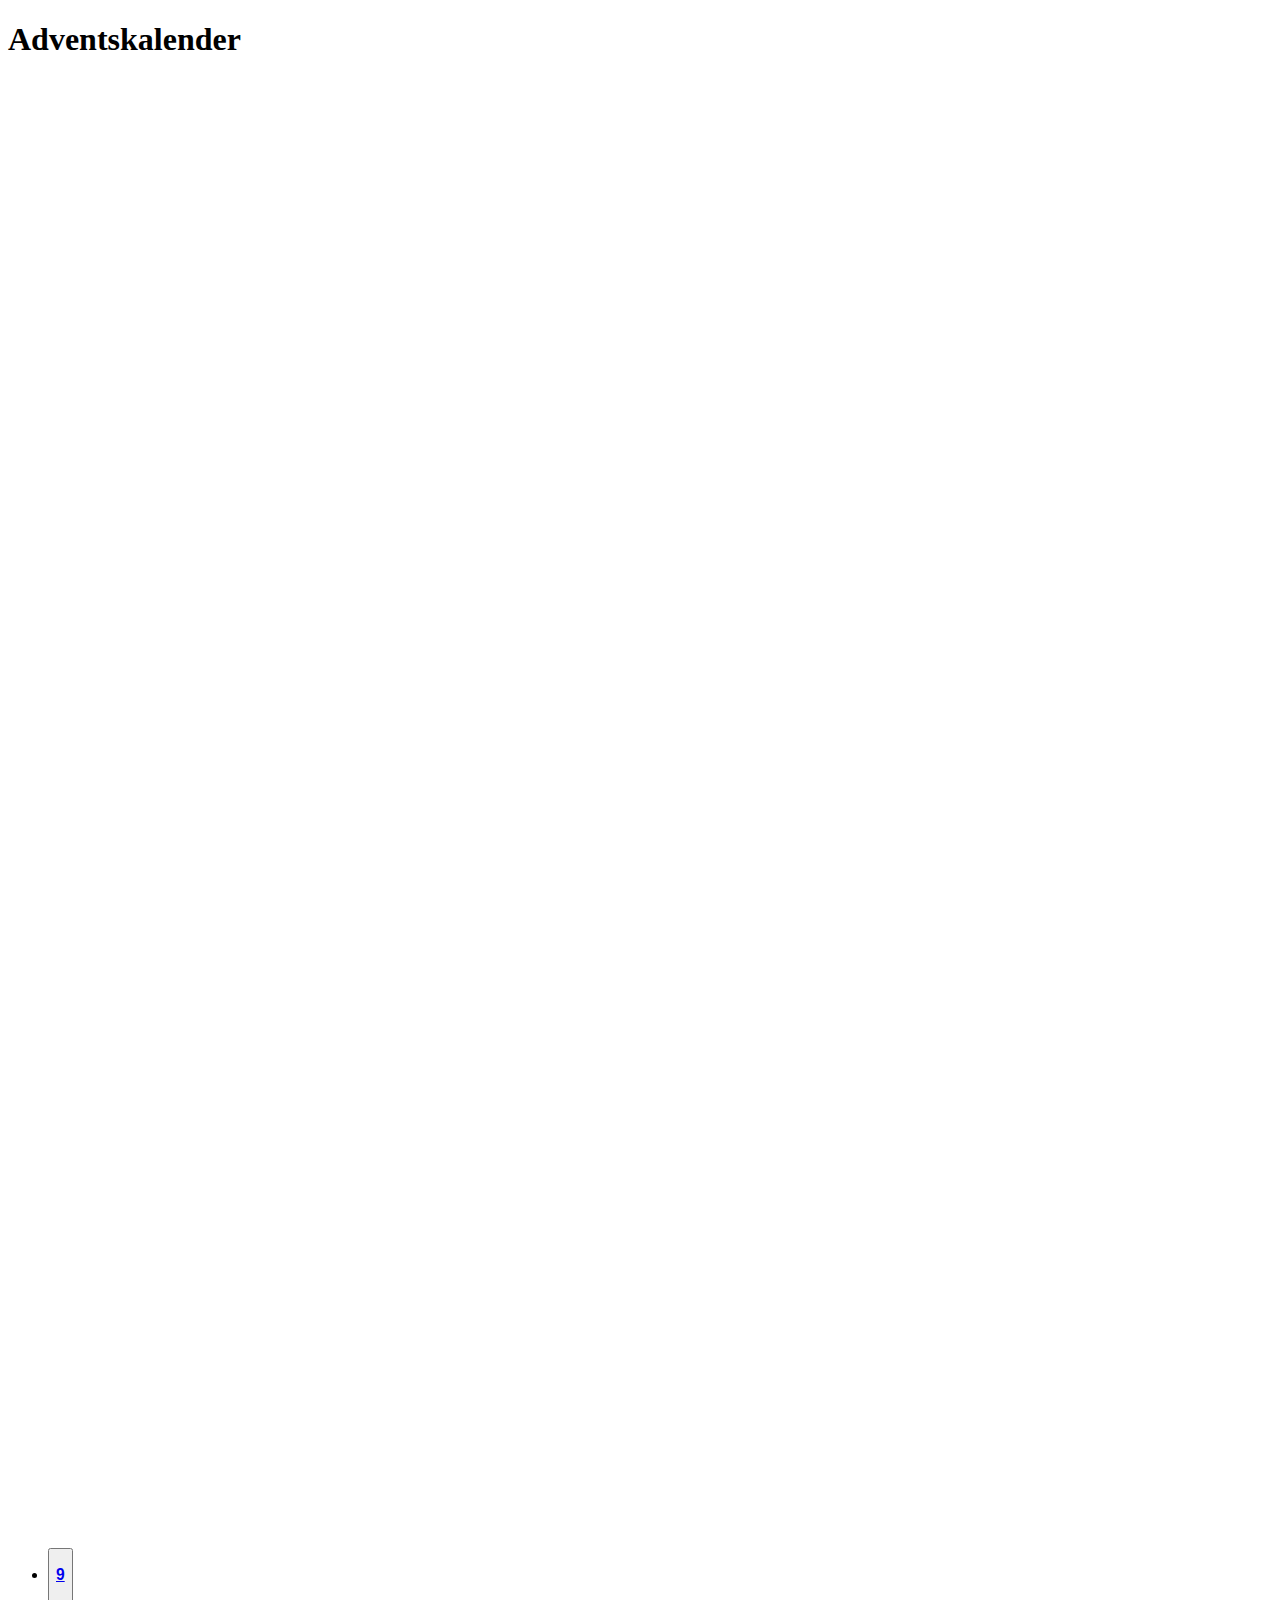
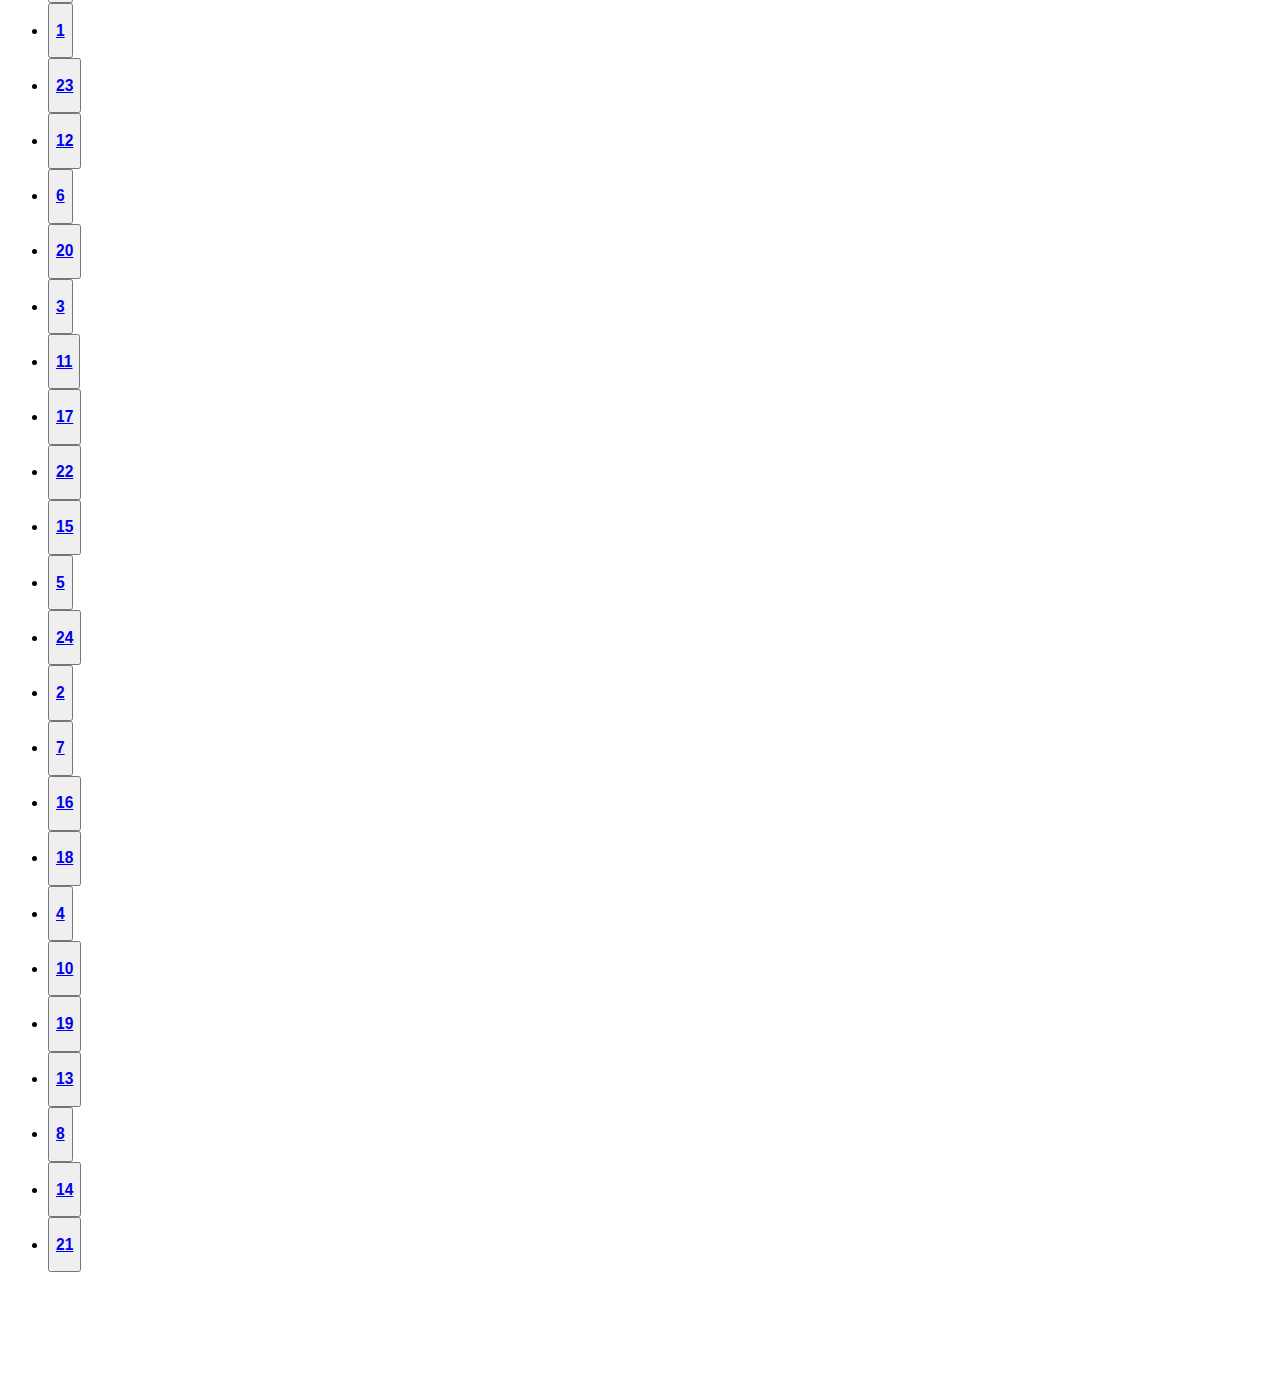
==== alt.html @ ee61a910 "update" ====
<!DOCTYPE html>
<html lang="en">

<head>

  <link rel="stylesheet" href="Adventskalender.css">
  <meta charset="UTF-8">
  <meta name="viewport" day="width=device-width, initial-scale=.0">
  <title>Adventskalender</title>
  <link rel="stylesheet" href="https://fonts.googleapis.com/icon?family=Material+Icons">
  <link rel="stylesheet" href="https://code.getmdl.io/1.3.0/material.indigo-pink.min.css">
</head>



<header>
    <h1>Adventskalender</h1>
</header>

<body>
  <section>
    <!-- <h2>Snowfall</h2> -->
    <div class="set">
        <div><img src="images/Schnee/Schneeflocke1.png"></div>
        <div><img src="images/Schnee/Schneeflocke2.png"></div>
        <div><img src="images/Schnee/Schneeflocke3.png"></div>
        <div><img src="images/Schnee/Schneeflocke4.png"></div>
        <div><img src="images/Schnee/Schneeflocke1.png"></div>
        <div><img src="images/Schnee/Schneeflocke2.png"></div>
        <div><img src="images/Schnee/Schneeflocke3.png"></div>
        <div><img src="images/Schnee/Schneeflocke4.png"></div>
    </div>
    <div class="set set2">
        <div><img src="images/Schnee/Schneeflocke1.png"></div>
        <div><img src="images/Schnee/Schneeflocke2.png"></div>
        <div><img src="images/Schnee/Schneeflocke3.png"></div>
        <div><img src="images/Schnee/Schneeflocke4.png"></div>
        <div><img src="images/Schnee/Schneeflocke1.png"></div>
        <div><img src="images/Schnee/Schneeflocke2.png"></div>
        <div><img src="images/Schnee/Schneeflocke3.png"></div>
        <div><img src="images/Schnee/Schneeflocke4.png"></div>
    </div>
    <div class="set set3">
        <div><img src="images/Schnee/Schneeflocke1.png"></div>
        <div><img src="images/Schnee/Schneeflocke2.png"></div>
        <div><img src="images/Schnee/Schneeflocke3.png"></div>
        <div><img src="images/Schnee/Schneeflocke4.png"></div>
        <div><img src="images/Schnee/Schneeflocke1.png"></div>
        <div><img src="images/Schnee/Schneeflocke2.png"></div>
        <div><img src="images/Schnee/Schneeflocke3.png"></div>
        <div><img src="images/Schnee/Schneeflocke4.png"></div>
    </div>




  <div class="door-section">
    <ul class="door-grid">
      <li>
        <button class="door-box door-img-1">
          <a href="#">
          <div class="door-info">
            <h3>9</h3>
            
          </div></a>
        </button>
      </li>
      <li>
        <button id = "picture1" class="door-box door-img-2" onclick="changeCSS()">
          <a href="#">
          <div class="door-info">
            <h3>1</h3>
            
          </div></a>
        </button>
      </li>
      <li>
        <button class="door-box door-img-3">
          <a href="#">
          <div class="door-info">
            <h3>23</h3>
            
          </div></a>
        </button>
      </li>
      <li>
        <button class="door-box door-img-4">
          <a href="#">
          <div class="door-info">
            <h3>12</h3>
            
          </div></a>
        </button>
      </li>
      <li>
        <button class="door-box door-img-5">
          <a href="#">
          <div class="door-info">
            <h3>6</h3>
            
          </div></a>
        </button>
      </li>
      <li>
        <button class="door-box door-img-6">
          <a href="#">
          <div class="door-info">
            <h3>20</h3>
            
          </div></a>
        </button>
      </li>
      <li>
        <button class="door-box door-img-7">
          <a href="#">
          <div class="door-info">
            <h3>3</h3>
            
          </div></a>
        </button>
      </li>
      <li>
        <button class="door-box door-img-8">
          <a href="#">
          <div class="door-info">
            <h3>11</h3>
            
          </div></a>
        </button>
      </li>
      <li>
        <button class="door-box door-img-9">
          <a href="#">
          <div class="door-info">
            <h3>17</h3>
            
          </div></a>
        </button>
      </li>
      <li>
        <button class="door-box door-img-10">
          <a href="#">
          <div class="door-info">
            <h3>22</h3>
            
          </div></a>
        </button>
      </li>
      <li>
        <button class="door-box door-img-11">
          <a href="#">
          <div class="door-info">
            <h3>15</h3>
            
          </div></a>
        </button>
      </li>
      <li>
        <button class="door-box door-img-12">
          <a href="#">
          <div class="door-info">
            <h3>5</h3>
            
          </div></a>
        </button>
      </li>
      <li>
        <button class="door-box door-img-13">
          <a href="#">
          <div class="door-info">
            <h3>24</h3>
            
          </div></a>
        </button>
      </li>
      <li>
        <button class="door-box door-img-14">
          <a href="#">
          <div class="door-info">
            <h3>2</h3>
            
          </div></a>
        </button>
      </li>
      <li>
        <button class="door-box door-img-15">
          <a href="#">
          <div class="door-info">
            <h3>7</h3>
            
          </div></a>
        </button>
      </li>
      <li>
        <button class="door-box door-img-16">
          <a href="#">
          <div class="door-info">
            <h3>16</h3>
            
          </div></a>
        </button>
      </li>
      <li>
        <button class="door-box door-img-17">
          <a href="#">
          <div class="door-info">
            <h3>18</h3>
            
          </div></a>
        </button>
      </li>
      <li>
        <button class="door-box door-img-18">
          <a href="#">
          <div class="door-info">
            <h3>4</h3>
            
          </div></a>
        </button>
      </li>
      <li>
        <button class="door-box door-img-19">
          <a href="#">
          <div class="door-info">
            <h3>10</h3>
            
          </div></a>
        </button>
      </li>
      <li>
        <button class="door-box door-img-20">
          <a href="#">
          <div class="door-info">
            <h3>19</h3>
            
          </div></a>
        </button>
      </li>
      <li>
        <button class="door-box door-img-21">
          <a href="#">
          <div class="door-info">
            <h3>13</h3>
            
          </div></a>
        </button>
      </li>
      <li>
        <button class="door-box door-img-22">
          <a href="#">
          <div class="door-info">
            <h3>8</h3>
            
          </div></a>
        </button>
      </li>
      <li>
        <button class="door-box door-img-23">
          <a href="#">
          <div class="door-info">
            <h3>14</h3>
            
          </div></a>
        </button>
      </li>
      <li>
        <button id = "picture21" class="door-box door-img-24" onclick="changeCSS2()">
          <a href="#">
          <div class="door-info">
            <h3>21</h3>
            
          </div></a>
        </button>
      </li>
      
    </ul>
  </div>
</section>

  <footer><img src="images/Schnee/FooterSchnee.svg"></footer>







  <script defer src="https://code.getmdl.io/1.3.0/material.min.js"></script>
  <script src = "adventskalender.js"></script>
</body>

</html>
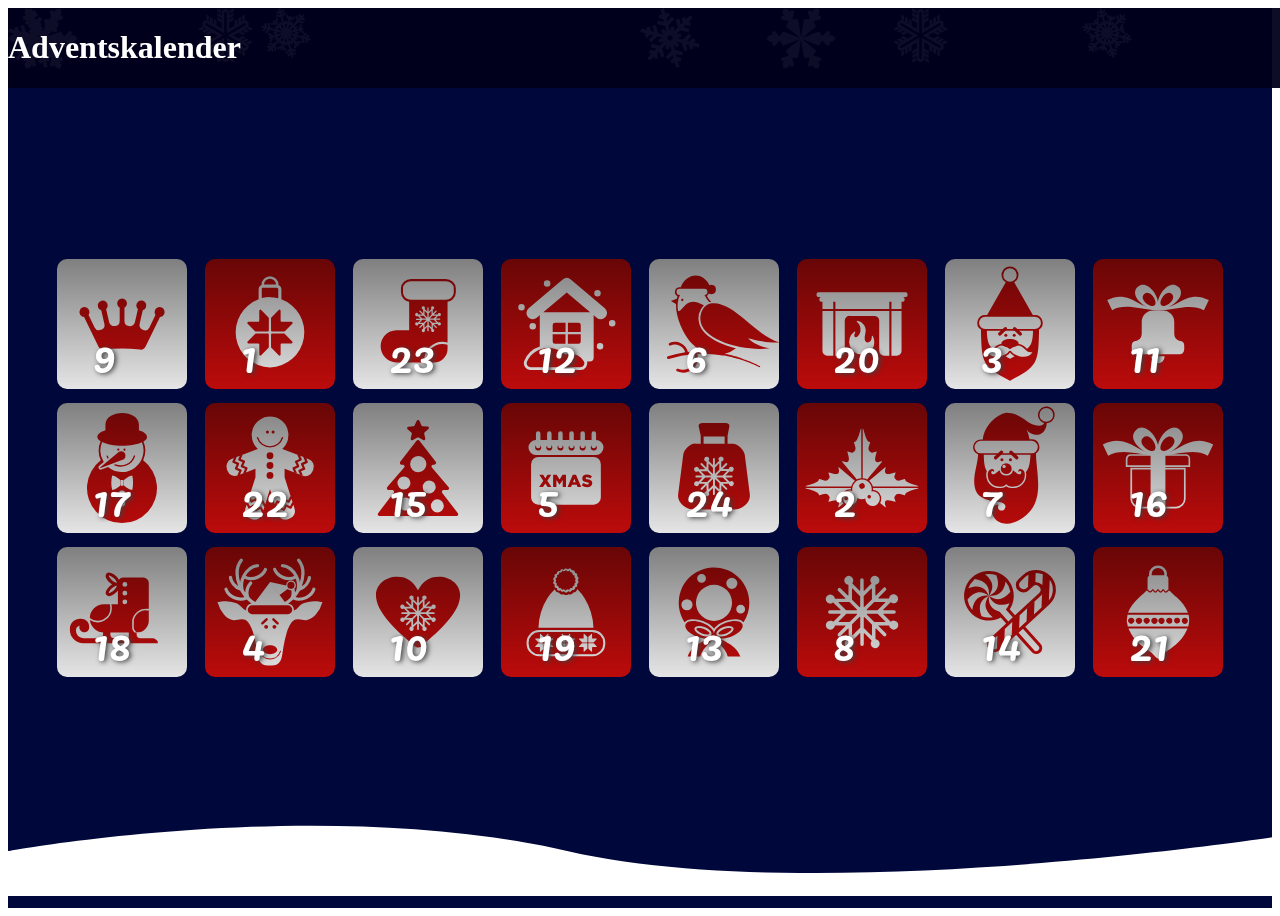
==== commit 1d453a17: "Portrait/Landscape" ====
--- a/alt.html
+++ b/alt.html
@@ -3,7 +3,7 @@
 
 <head>
 
-  <link rel="stylesheet" href="Adventskalender.css">
+  <link rel="stylesheet" href="alt.css">
   <meta charset="UTF-8">
   <meta name="viewport" day="width=device-width, initial-scale=.0">
   <title>Adventskalender</title>
@@ -286,7 +286,7 @@
 
 
   <script defer src="https://code.getmdl.io/1.3.0/material.min.js"></script>
-  <script src = "adventskalender.js"></script>
+  <script src = "alt.js"></script>
 </body>
 
 </html>--- a/alt.css
+++ b/alt.css
@@ -0,0 +1,370 @@
+@import url('https://fonts.googleapis.com/css?family=Pacifico');
+
+
+@media screen and (max-width: 1840px) and (orientation: landscape){
+	.door-grid li {
+		width: 130px !important;
+		height: 130px !important;
+	}
+
+	footer {
+		position: relative;
+	}
+}
+
+@media screen and (max-width: 1000px) and (orientation: landscape){
+	.door-grid li {
+		width: 100px !important;
+		height: 100px !important;
+	}
+}
+
+
+
+
+header {
+	width: 100%;
+	position: absolute;
+	background: #00001bf2;
+	z-index: 9;
+	color: white;
+}
+
+/* *
+{
+    margin: 0;
+    padding: 0;
+    box-sizing: border-box;
+    font-family: 'Poppins', sans-serif;
+} */
+section
+{
+    position: relative;
+    width: 100%;
+    height: 100vh;
+    /* background: radial-gradient(#010b55,#00073a); */
+    background: #00073a;
+    overflow: hidden;
+    display: flex;
+    justify-content: center;
+    align-items: center;
+}
+section h2
+{
+    color: #fff;
+    font-size: 8em;
+    text-transform: uppercase;
+}
+section .set
+{
+    position: absolute;
+    width: 100%;
+    height: 100%;
+    top: 0;
+    left: 0;
+    pointer-events: none;
+}
+section .set div
+{
+    position: absolute;
+    display: block;
+}
+section .set div:nth-child(1)
+{
+    left: 20%;
+    animation: animate 15s linear infinite;
+    animation-delay: -7s;
+}
+section .set div:nth-child(2)
+{
+    left: 50%;
+    animation: animate 20s linear infinite;
+    animation-delay: -5s;
+}
+section .set div:nth-child(3)
+{
+    left: 70%;
+    animation: animate 15s linear infinite;
+    animation-delay: 0s;
+}
+section .set div:nth-child(4)
+{
+    left: 0%;
+    animation: animate 15s linear infinite;
+    animation-delay: -5s;
+}
+section .set div:nth-child(5)
+{
+    left: 85%;
+    animation: animate 18s linear infinite;
+    animation-delay: -10s;
+}
+section .set div:nth-child(6)
+{
+    left: 0%;
+    animation: animate 12s linear infinite;
+}
+section .set div:nth-child(7)
+{
+    left: 15%;
+    animation: animate 14s linear infinite;
+}
+section .set div:nth-child(8)
+{
+    left: 60%;
+    animation: animate 15s linear infinite;
+}
+@keyframes animate
+{
+    0%
+    {
+        opacity: 0;
+        top: -10%;
+        transform: translateX(20px) rotate(0deg);
+    }
+    10%
+    {
+        opacity: 1;
+    }
+    20%
+    {
+        transform: translateX(-20px) rotate(45deg);
+    }
+    40%
+    {
+        transform: translateX(-20px) rotate(90deg);
+    }
+    60%
+    {
+        transform: translateX(20px) rotate(180deg);
+    }
+    80%
+    {
+        transform: translateX(-20px) rotate(180deg);
+    }
+    100%
+    {   
+        top: 110%;
+        transform: translateX(20px) rotate(225deg);
+    }
+}
+.set2
+{
+    transform: scale(2) rotateY(180deg);
+    filter: blur(2px);
+}
+.set3
+{
+    transform: scale(0,8) rotateX(180deg);
+    filter: blur(4px);
+}
+
+
+footer {
+  position: absolute;
+  bottom: 0;
+  width: 100%;
+}
+
+
+header {
+  display: inline-flex;
+}
+
+.date {
+  height: 35px;
+  margin-top: 43px;
+  margin-left: 20px;
+}
+
+.door-section {
+	max-width: 1750px;
+	margin: 0 auto;
+	padding: 1% 2%;
+}
+
+.door-grid {
+	margin: 20px 0 0 0;
+	padding: 0;
+	list-style: none;
+	display: block;
+	text-align: center;
+	width: 100%;
+}
+
+.door-grid:after {
+	clear: both;
+}
+
+.door-grid:after, .door-box:before {
+	content: '';
+	display: table;
+}
+
+
+
+.door-grid li {
+	width: 200px;
+	height: 200px;
+	display: inline-block;
+	margin: 7px;
+}
+
+.door-box {
+	width: 100%;
+	height: 100%;
+	position: relative;
+	cursor: pointer;
+	border-radius: 10px;
+	border: none;
+    outline:none;
+    -webkit-transition: 0.3s ease-in-out, 
+    -webkit-transform 0.3s ease-in-out;
+	-moz-transition:  0.3s ease-in-out, 
+    -moz-transform 0.3s ease-in-out;
+    transition: all 0.3s ease-in-out, 
+    transform 0.3s ease-in-out, ;
+}
+
+.door-box:hover {
+	transform: scale(1.05);
+	 
+}
+
+.door-img-1 {
+	background: linear-gradient( rgba(0, 0, 0, 0.50), rgba(0, 0, 0, 0.10)), /* bottom, image */
+	url(images/SVG/Zeichenfläche2.svg);
+}
+
+.door-img-2 {
+	background: linear-gradient( rgba(0, 0, 0, 0.50), rgba(0, 0, 0, 0.10)), /* bottom, image */
+	url(images/SVG/Zeichenfläche3.svg);
+}
+
+.door-img-new-2 {
+	background: linear-gradient( rgba(0, 0, 0, 0.50), rgba(0, 0, 0, 0.10)), /* bottom, image */
+	url(active/img01.PNG);
+}
+
+.door-img-3 {
+	background: linear-gradient( rgba(0, 0, 0, 0.50), rgba(0, 0, 0, 0.10)), /* bottom, image */
+	url(images/SVG/Zeichenfläche4.svg);
+}
+
+.door-img-4 {
+	background: linear-gradient( rgba(0, 0, 0, 0.50), rgba(0, 0, 0, 0.10)), /* bottom, image */
+	url(images/SVG/Zeichenfläche5.svg);
+}
+
+.door-img-5 {
+	background: linear-gradient( rgba(0, 0, 0, 0.50), rgba(0, 0, 0, 0.10)), /* bottom, image */
+	url(images/SVG/Zeichenfläche6.svg);
+}
+.door-img-6 {
+	background: linear-gradient( rgba(0, 0, 0, 0.50), rgba(0, 0, 0, 0.10)), /* bottom, image */
+	url(images/SVG/Zeichenfläche7.svg);
+}
+.door-img-7 {
+	background: linear-gradient( rgba(0, 0, 0, 0.50), rgba(0, 0, 0, 0.10)), /* bottom, image */
+	url(images/SVG/Zeichenfläche8.svg);
+}
+.door-img-8 {
+	background: linear-gradient( rgba(0, 0, 0, 0.50), rgba(0, 0, 0, 0.10)), /* bottom, image */
+	url(images/SVG/Zeichenfläche9.svg);
+}
+.door-img-9 {
+	background: linear-gradient( rgba(0, 0, 0, 0.50), rgba(0, 0, 0, 0.10)), /* bottom, image */
+	url(images/SVG/Zeichenfläche10.svg);
+}
+.door-img-10 {
+	background: linear-gradient( rgba(0, 0, 0, 0.50), rgba(0, 0, 0, 0.10)), /* bottom, image */
+	url(images/SVG/Zeichenfläche11.svg);
+}
+.door-img-11 {
+	background: linear-gradient( rgba(0, 0, 0, 0.50), rgba(0, 0, 0, 0.10)), /* bottom, image */
+	url(images/SVG/Zeichenfläche12.svg);
+}
+.door-img-12 {
+	background: linear-gradient( rgba(0, 0, 0, 0.50), rgba(0, 0, 0, 0.10)), /* bottom, image */
+	url(images/SVG/Zeichenfläche13.svg);
+}
+.door-img-13 {
+	background: linear-gradient( rgba(0, 0, 0, 0.50), rgba(0, 0, 0, 0.10)), /* bottom, image */
+	url(images/SVG/Zeichenfläche14.svg);
+}
+.door-img-14 {
+	background: linear-gradient( rgba(0, 0, 0, 0.50), rgba(0, 0, 0, 0.10)), /* bottom, image */
+	url(images/SVG/Zeichenfläche15.svg);
+}
+.door-img-15 {
+	background: linear-gradient( rgba(0, 0, 0, 0.50), rgba(0, 0, 0, 0.10)), /* bottom, image */
+	url(images/SVG/Zeichenfläche16.svg);
+}
+.door-img-16 {
+	background: linear-gradient( rgba(0, 0, 0, 0.50), rgba(0, 0, 0, 0.10)), /* bottom, image */
+	url(images/SVG/Zeichenfläche17.svg);
+}
+.door-img-17 {
+	background: linear-gradient( rgba(0, 0, 0, 0.50), rgba(0, 0, 0, 0.10)), /* bottom, image */
+	url(images/SVG/Zeichenfläche18.svg);
+}
+.door-img-18 {
+	background: linear-gradient( rgba(0, 0, 0, 0.50), rgba(0, 0, 0, 0.10)), /* bottom, image */
+	url(images/SVG/Zeichenfläche19.svg);
+}
+.door-img-19 {
+	background: linear-gradient( rgba(0, 0, 0, 0.50), rgba(0, 0, 0, 0.10)), /* bottom, image */
+	url(images/SVG/Zeichenfläche20.svg);
+}
+.door-img-20 {
+	background: linear-gradient( rgba(0, 0, 0, 0.50), rgba(0, 0, 0, 0.10)), /* bottom, image */
+	url(images/SVG/Zeichenfläche21.svg);
+}
+.door-img-21 {
+	background: linear-gradient( rgba(0, 0, 0, 0.50), rgba(0, 0, 0, 0.10)), /* bottom, image */
+	url(images/SVG/Zeichenfläche22.svg);
+}
+.door-img-22 {
+	background: linear-gradient( rgba(0, 0, 0, 0.50), rgba(0, 0, 0, 0.10)), /* bottom, image */
+	url(images/SVG/Zeichenfläche23.svg);
+}
+.door-img-23 {
+	background: linear-gradient( rgba(0, 0, 0, 0.50), rgba(0, 0, 0, 0.10)), /* bottom, image */
+	url(images/SVG/Zeichenfläche24.svg);
+}
+.door-img-24 {
+	background: linear-gradient( rgba(0, 0, 0, 0.50), rgba(0, 0, 0, 0.10)), /* bottom, image */
+	url(images/SVG/Zeichenfläche25.svg);
+}
+.door-img-new-24 {
+	background: linear-gradient( rgba(0, 0, 0, 0.50), rgba(0, 0, 0, 0.10)), /* bottom, image */
+	url(active/img21.jpg);
+}
+
+
+.door-info {
+	position: absolute;
+	width: inherit;
+	height: inherit;
+}
+
+.door-info h3 {
+	font-family: 'Pacifico', cursive;
+	font-weight: 400;
+	color: #fff;
+	font-size: 42px;
+	margin: 0 30px;
+	/* padding: 100px 0 0 0; */
+	line-height: 1.5;
+	text-shadow: 2px 1px 5px #3F3F3F;
+	
+}
+
+.door-info p {
+	font-family: 'Source Sans Pro', sans-serif;
+	color: #fff;
+	padding: 4px 5px;
+	margin: 0 30px;
+	font-size: 14px;
+	line-height: 2;
+}
